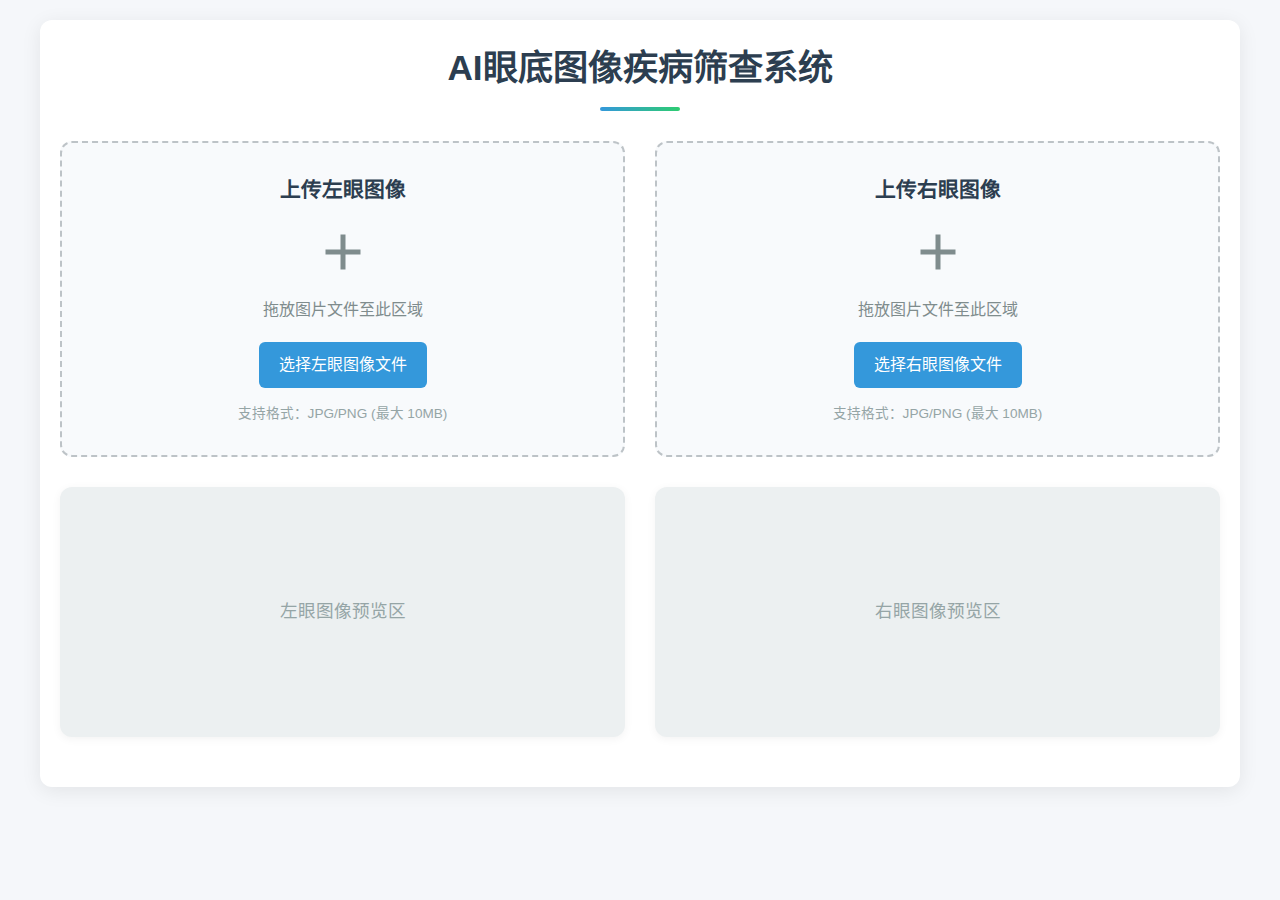
==== web/static/index.html @ 717ec7ac "3.0" ====
<!DOCTYPE html>
<html lang="zh-CN">
<head>
    <meta charset="UTF-8">
    <meta name="viewport" content="width=device-width, initial-scale=1.0">
    <title>AI眼科筛查系统</title>
    <link rel="stylesheet" href="style.css">
</head>
<body>
    <div class="container">
        <h1 class="title">AI眼底图像疾病筛查系统</h1>
        
        <div class="upload-container">
            <div class="upload-row">
                <!-- 左眼上传区域 -->
                <div class="upload-area" id="leftEyeDropZone">
                    <h3>上传左眼图像</h3>
                    <svg class="upload-icon" viewBox="0 0 24 24">
                        <path d="M19 13h-6v6h-2v-6H5v-2h6V5h2v6h6v2z"/>
                    </svg>
                    <p class="upload-text">拖放图片文件至此区域</p>
                    <input type="file" id="leftEyeFileInput" accept="image/*" hidden>
                    <label for="leftEyeFileInput" class="upload-button">选择左眼图像文件</label>
                    <p class="supported-formats">支持格式：JPG/PNG (最大 10MB)</p>
                </div>

                <!-- 右眼上传区域 -->
                <div class="upload-area" id="rightEyeDropZone">
                    <h3>上传右眼图像</h3>
                    <svg class="upload-icon" viewBox="0 0 24 24">
                        <path d="M19 13h-6v6h-2v-6H5v-2h6V5h2v6h6v2z"/>
                    </svg>
                    <p class="upload-text">拖放图片文件至此区域</p>
                    <input type="file" id="rightEyeFileInput" accept="image/*" hidden>
                    <label for="rightEyeFileInput" class="upload-button">选择右眼图像文件</label>
                    <p class="supported-formats">支持格式：JPG/PNG (最大 10MB)</p>
                </div>
            </div>

            <!-- 左眼和右眼预览区 -->
            <div class="preview-row">
                <div class="preview-box" id="leftEyePreviewBox">
                    <div class="preview-placeholder">左眼图像预览区</div>
                    <img id="leftEyePreview" class="preview-image">
                </div>

                <div class="preview-box" id="rightEyePreviewBox">
                    <div class="preview-placeholder">右眼图像预览区</div>
                    <img id="rightEyePreview" class="preview-image">
                </div>
            </div>

            <!-- 开始预测按钮 -->
            <button id="predictButton" class="predict-button" style="display: none;">开始预测</button>
            
            <!-- 预测结果展示 -->
            <div class="result-box" id="resultBox" style="display: none;">
                <h2>可能的疾病：</h2>
                <ul id="resultList"></ul>
            </div>
        </div>
    </div>

    <script>
        const leftEyeDropZone = document.getElementById('leftEyeDropZone');
        const rightEyeDropZone = document.getElementById('rightEyeDropZone');
        const leftEyeFileInput = document.getElementById('leftEyeFileInput');
        const rightEyeFileInput = document.getElementById('rightEyeFileInput');
        const leftEyePreviewBox = document.getElementById('leftEyePreviewBox');
        const rightEyePreviewBox = document.getElementById('rightEyePreviewBox');
        const leftEyePreview = document.getElementById('leftEyePreview');
        const rightEyePreview = document.getElementById('rightEyePreview');
        const predictButton = document.getElementById('predictButton');
        const resultBox = document.getElementById('resultBox');
        const resultList = document.getElementById('resultList');

        // 点击拖放区域触发文件选择
        leftEyeDropZone.addEventListener('click', () => leftEyeFileInput.click());
        rightEyeDropZone.addEventListener('click', () => rightEyeFileInput.click());

        // 文件选择处理
        leftEyeFileInput.addEventListener('change', (e) => handleFileSelect(e, 'left'));
        rightEyeFileInput.addEventListener('change', (e) => handleFileSelect(e, 'right'));

        let leftEyeDiagnosed = false;
        let rightEyeDiagnosed = false;

        function handleFileSelect(e, eye) {
            const file = e.target.files[0];
            if (file && file.type.startsWith('image/')) {
                const reader = new FileReader();
                reader.onload = (e) => {
                    if (eye === 'left') {
                        leftEyePreview.src = e.target.result;
                        leftEyePreviewBox.classList.add('has-image');
                        leftEyeDiagnosed = true; // 左眼已上传
                    } else if (eye === 'right') {
                        rightEyePreview.src = e.target.result;
                        rightEyePreviewBox.classList.add('has-image');
                        rightEyeDiagnosed = true; // 右眼已上传
                    }

                    // 如果两个眼睛都上传了，则显示预测按钮
                    if (leftEyeDiagnosed && rightEyeDiagnosed) {
                        predictButton.style.display = 'inline-block';
                        resultBox.style.display = 'none'; // 隐藏预测结果框
                    }
                };
                reader.readAsDataURL(file);
            }
        }

        // 替换原有的predictButton点击事件
predictButton.addEventListener('click', async () => {
    // 验证文件
    if (!leftEyeFileInput.files[0] || !rightEyeFileInput.files[0]) {
        alert('请上传左右眼图像');
        return;
    }

    // 显示加载状态
    predictButton.disabled = true;
    predictButton.innerHTML = '<span class="spinner-border spinner-border-sm" role="status" aria-hidden="true"></span> 预测中...';

    try {
        // 创建FormData对象
        const formData = new FormData();
        formData.append('left', leftEyeFileInput.files[0]);
        formData.append('right', rightEyeFileInput.files[0]);

        // 发送请求
        const response = await fetch('http://localhost:5000/api/predict', {
            method: 'POST',
            body: formData
            // 注意：不要设置Content-Type，浏览器会自动处理multipart/form-data
        });

        // 处理响应
        if (!response.ok) {
            const error = await response.json();
            throw new Error(error.message || '请求失败');
        }

        const data = await response.json();

        // 显示结果
        resultBox.style.display = 'block';
        resultList.innerHTML = '';

        if (data.status === 'success') {
            // 显示疾病结果
            data.results.forEach(disease => {
                const listItem = document.createElement('li');
                listItem.className = 'result-item';
                listItem.textContent = disease;
                resultList.appendChild(listItem);
            });

            // 可选：显示详细概率
            console.log('详细预测概率:', data.probabilities);
        } else {
            throw new Error(data.message || '未知错误');
        }
    } catch (error) {
        console.error('预测错误:', error);
        alert(`预测失败: ${error.message}`);
    } finally {
        // 重置按钮状态
        predictButton.disabled = false;
        predictButton.textContent = '开始预测';
    }
});

// 添加文件拖放支持
[leftEyeDropZone, rightEyeDropZone].forEach(zone => {
    zone.addEventListener('dragover', (e) => {
        e.preventDefault();
        zone.classList.add('dragover');
    });

    zone.addEventListener('dragleave', () => {
        zone.classList.remove('dragover');
    });

    zone.addEventListener('drop', (e) => {
        e.preventDefault();
        zone.classList.remove('dragover');

        const files = e.dataTransfer.files;
        if (files.length > 0) {
            const input = zone.id === 'leftEyeDropZone' ? leftEyeFileInput : rightEyeFileInput;
            input.files = files;
            handleFileSelect({target: input}, zone.id === 'leftEyeDropZone' ? 'left' : 'right');
        }
    });
});
    </script>
</body>
</html>
---- web/static/style.css ----
/* style.css */
/* 基础样式重置 */
* {
    margin: 0;
    padding: 0;
    box-sizing: border-box;
    font-family: 'Segoe UI', 'Microsoft YaHei', sans-serif;
}

body {
    background-color: #f5f7fa;
    color: #333;
    line-height: 1.6;
    padding: 20px;
}

.container {
    max-width: 1200px;
    margin: 0 auto;
    padding: 20px;
    background-color: white;
    border-radius: 12px;
    box-shadow: 0 4px 20px rgba(0, 0, 0, 0.08);
}

.title {
    text-align: center;
    color: #2c3e50;
    margin-bottom: 30px;
    font-weight: 600;
    font-size: 2.2rem;
    position: relative;
    padding-bottom: 15px;
}

.title::after {
    content: '';
    position: absolute;
    bottom: 0;
    left: 50%;
    transform: translateX(-50%);
    width: 80px;
    height: 4px;
    background: linear-gradient(90deg, #3498db, #2ecc71);
    border-radius: 2px;
}

/* 上传容器布局 */
.upload-container {
    margin-top: 30px;
}

.upload-row {
    display: flex;
    justify-content: space-between;
    gap: 30px;
    margin-bottom: 30px;
}

/* 上传区域样式 */
.upload-area {
    flex: 1;
    border: 2px dashed #bdc3c7;
    border-radius: 12px;
    padding: 30px;
    text-align: center;
    cursor: pointer;
    transition: all 0.3s ease;
    background-color: #f8fafc;
    min-height: 280px;
    display: flex;
    flex-direction: column;
    align-items: center;
    justify-content: center;
}

.upload-area:hover {
    border-color: #3498db;
    background-color: #f0f7ff;
}

.upload-area h3 {
    margin-bottom: 15px;
    color: #2c3e50;
    font-size: 1.3rem;
}

.upload-icon {
    width: 60px;
    height: 60px;
    fill: #7f8c8d;
    margin-bottom: 15px;
    transition: transform 0.3s ease;
}

.upload-area:hover .upload-icon {
    fill: #3498db;
    transform: scale(1.1);
}

.upload-text {
    color: #7f8c8d;
    margin-bottom: 20px;
    font-size: 1rem;
}

.upload-button {
    background-color: #3498db;
    color: white;
    padding: 10px 20px;
    border-radius: 6px;
    cursor: pointer;
    transition: background-color 0.3s;
    font-weight: 500;
    border: none;
    font-size: 1rem;
}

.upload-button:hover {
    background-color: #2980b9;
}

.supported-formats {
    margin-top: 15px;
    font-size: 0.85rem;
    color: #95a5a6;
}

/* 预览区域样式 */
.preview-row {
    display: flex;
    gap: 30px;
    margin-bottom: 30px;
}

.preview-box {
    flex: 1;
    border-radius: 12px;
    overflow: hidden;
    background-color: #ecf0f1;
    min-height: 250px;
    position: relative;
    box-shadow: 0 2px 10px rgba(0, 0, 0, 0.05);
}

.preview-placeholder {
    position: absolute;
    top: 0;
    left: 0;
    width: 100%;
    height: 100%;
    display: flex;
    align-items: center;
    justify-content: center;
    color: #95a5a6;
    font-size: 1.1rem;
}

.preview-image {
    width: 100%;
    height: 100%;
    object-fit: contain;
    display: none;
}

.has-image .preview-placeholder {
    display: none;
}

.has-image .preview-image {
    display: block;
}

/* 按钮样式 */
.predict-button {
    display: block;
    margin: 0 auto;
    padding: 12px 30px;
    background: linear-gradient(90deg, #3498db, #2ecc71);
    color: white;
    border: none;
    border-radius: 6px;
    font-size: 1.1rem;
    font-weight: 500;
    cursor: pointer;
    transition: all 0.3s;
    box-shadow: 0 4px 15px rgba(52, 152, 219, 0.3);
}

.predict-button:hover {
    transform: translateY(-2px);
    box-shadow: 0 6px 20px rgba(52, 152, 219, 0.4);
}

.predict-button:active {
    transform: translateY(0);
}

/* 结果区域样式 */
.result-box {
    margin-top: 30px;
    padding: 25px;
    background-color: #f8fafc;
    border-radius: 12px;
    border-left: 5px solid #3498db;
    animation: fadeIn 0.5s ease;
}

.result-box h2 {
    color: #2c3e50;
    margin-bottom: 15px;
    font-size: 1.4rem;
}

#resultList {
    list-style-type: none;
}

.result-item {
    padding: 12px 20px;
    margin: 8px 0;
    background-color: white;
    border-radius: 8px;
    box-shadow: 0 2px 8px rgba(0, 0, 0, 0.05);
    font-size: 1.1rem;
    color: #34495e;
    position: relative;
    transition: all 0.3s;
}

.result-item:hover {
    transform: translateX(5px);
    box-shadow: 0 4px 12px rgba(0, 0, 0, 0.1);
}

.result-item::before {
    content: '';
    position: absolute;
    left: 0;
    top: 0;
    height: 100%;
    width: 4px;
    background: linear-gradient(to bottom, #3498db, #2ecc71);
    border-radius: 4px 0 0 4px;
}

/* 拖放状态 */
.dragover {
    border-color: #3498db !important;
    background-color: #e1f0ff !important;
    transform: scale(1.02);
}

/* 加载动画 */
.spinner-border {
    display: inline-block;
    width: 1rem;
    height: 1rem;
    vertical-align: middle;
    border: 0.2em solid currentColor;
    border-right-color: transparent;
    border-radius: 50%;
    animation: spinner-border 0.75s linear infinite;
    margin-right: 8px;
}

@keyframes spinner-border {
    to { transform: rotate(360deg); }
}

@keyframes fadeIn {
    from { opacity: 0; transform: translateY(10px); }
    to { opacity: 1; transform: translateY(0); }
}

/* 响应式设计 */
@media (max-width: 768px) {
    .upload-row, .preview-row {
        flex-direction: column;
        gap: 20px;
    }

    .upload-area, .preview-box {
        min-height: 200px;
    }

    .title {
        font-size: 1.8rem;
    }
}
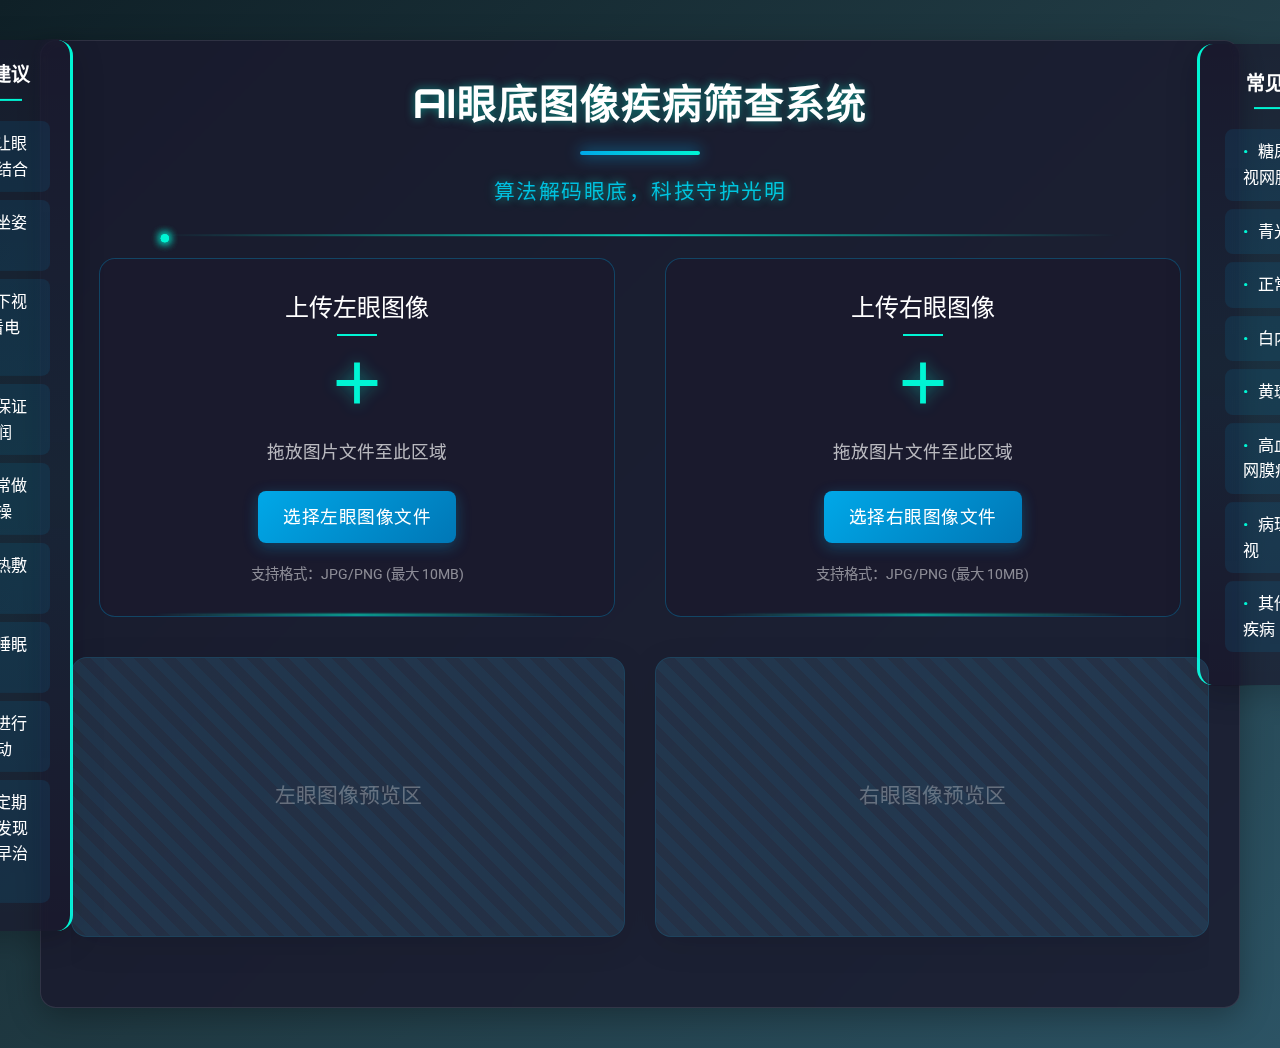
==== commit 5acb005c: "3.0" ====
--- a/web/static/index.html
+++ b/web/static/index.html
@@ -4,16 +4,47 @@
     <meta charset="UTF-8">
     <meta name="viewport" content="width=device-width, initial-scale=1.0">
     <title>AI眼科筛查系统</title>
+    <link rel="stylesheet" href="https://fonts.googleapis.com/css2?family=Roboto:wght@300;400;500;700&family=Orbitron:wght@500;700&display=swap">
+    <link rel="stylesheet" href="https://cdnjs.cloudflare.com/ajax/libs/font-awesome/6.0.0-beta3/css/all.min.css">
     <link rel="stylesheet" href="style.css">
 </head>
 <body>
+
     <div class="container">
         <h1 class="title">AI眼底图像疾病筛查系统</h1>
-        
+        <p class="subtitle">算法解码眼底，科技守护光明</p>
+        <div class="eye-care-sidebar">
+            <h3>护眼建议</h3>
+            <ul class="eye-list">
+                <li>一、让眼睛劳逸结合</li>
+                <li>二、坐姿要正</li>
+                <li>三、下视15°角看电脑</li>
+                <li>四、保证眼睛湿润</li>
+                <li>五、常做眼保健操</li>
+                <li>六、热敷眼睛</li>
+                <li>七、睡眠充足</li>
+                <li>八、进行户外运动</li>
+                <li>九、定期体检，发现眼病尽早治疗。</li>
+            </ul>
+        </div>
+        
+        <div class="disease-sidebar">
+            <h3>常见眼疾</h3>
+            <ul class="disease-list">
+                <li>糖尿病性视网膜病变</li>
+                <li>青光眼</li>
+                <li>正常</li>
+                <li>白内障</li>
+                <li>黄斑病变</li>
+                <li>高血压视网膜病变</li>
+                <li>病理性近视</li>
+                <li>其他眼底疾病</li>
+            </ul>
+        </div>
         <div class="upload-container">
+            <div class="upload-bg"></div>
             <div class="upload-row">
-                <!-- 左眼上传区域 -->
-                <div class="upload-area" id="leftEyeDropZone">
+                <div class="upload-area eye-scan-effect" id="leftEyeDropZone">
                     <h3>上传左眼图像</h3>
                     <svg class="upload-icon" viewBox="0 0 24 24">
                         <path d="M19 13h-6v6h-2v-6H5v-2h6V5h2v6h6v2z"/>
@@ -22,10 +53,10 @@
                     <input type="file" id="leftEyeFileInput" accept="image/*" hidden>
                     <label for="leftEyeFileInput" class="upload-button">选择左眼图像文件</label>
                     <p class="supported-formats">支持格式：JPG/PNG (最大 10MB)</p>
-                </div>
-
-                <!-- 右眼上传区域 -->
-                <div class="upload-area" id="rightEyeDropZone">
+                    
+                </div>
+
+                <div class="upload-area eye-scan-effect" id="rightEyeDropZone">
                     <h3>上传右眼图像</h3>
                     <svg class="upload-icon" viewBox="0 0 24 24">
                         <path d="M19 13h-6v6h-2v-6H5v-2h6V5h2v6h6v2z"/>
@@ -37,30 +68,32 @@
                 </div>
             </div>
 
-            <!-- 左眼和右眼预览区 -->
             <div class="preview-row">
                 <div class="preview-box" id="leftEyePreviewBox">
                     <div class="preview-placeholder">左眼图像预览区</div>
-                    <img id="leftEyePreview" class="preview-image">
+                    <img id="leftEyePreview" class="preview-image zoomIn">
                 </div>
 
                 <div class="preview-box" id="rightEyePreviewBox">
                     <div class="preview-placeholder">右眼图像预览区</div>
-                    <img id="rightEyePreview" class="preview-image">
-                </div>
-            </div>
-
-            <!-- 开始预测按钮 -->
+                    <img id="rightEyePreview" class="preview-image zoomIn">
+                </div>
+            </div>
+
             <button id="predictButton" class="predict-button" style="display: none;">开始预测</button>
-            
-            <!-- 预测结果展示 -->
+
             <div class="result-box" id="resultBox" style="display: none;">
                 <h2>可能的疾病：</h2>
                 <ul id="resultList"></ul>
             </div>
         </div>
+        <div class="bio-scan">
+            <div class="scan-line"></div>
+            <div class="pulse-dots">
+                <span></span><span></span><span></span>
+            </div>
+        </div>
     </div>
-
     <script>
         const leftEyeDropZone = document.getElementById('leftEyeDropZone');
         const rightEyeDropZone = document.getElementById('rightEyeDropZone');
@@ -74,11 +107,11 @@
         const resultBox = document.getElementById('resultBox');
         const resultList = document.getElementById('resultList');
 
-        // 点击拖放区域触发文件选择
+        
         leftEyeDropZone.addEventListener('click', () => leftEyeFileInput.click());
         rightEyeDropZone.addEventListener('click', () => rightEyeFileInput.click());
 
-        // 文件选择处理
+        
         leftEyeFileInput.addEventListener('change', (e) => handleFileSelect(e, 'left'));
         rightEyeFileInput.addEventListener('change', (e) => handleFileSelect(e, 'right'));
 
@@ -110,32 +143,32 @@
             }
         }
 
-        // 替换原有的predictButton点击事件
+        
 predictButton.addEventListener('click', async () => {
-    // 验证文件
+    
     if (!leftEyeFileInput.files[0] || !rightEyeFileInput.files[0]) {
         alert('请上传左右眼图像');
         return;
     }
 
-    // 显示加载状态
+    
     predictButton.disabled = true;
     predictButton.innerHTML = '<span class="spinner-border spinner-border-sm" role="status" aria-hidden="true"></span> 预测中...';
 
     try {
-        // 创建FormData对象
+        
         const formData = new FormData();
         formData.append('left', leftEyeFileInput.files[0]);
         formData.append('right', rightEyeFileInput.files[0]);
 
-        // 发送请求
+        
         const response = await fetch('http://localhost:5000/api/predict', {
             method: 'POST',
             body: formData
-            // 注意：不要设置Content-Type，浏览器会自动处理multipart/form-data
+           
         });
 
-        // 处理响应
+
         if (!response.ok) {
             const error = await response.json();
             throw new Error(error.message || '请求失败');
@@ -143,12 +176,12 @@
 
         const data = await response.json();
 
-        // 显示结果
+
         resultBox.style.display = 'block';
         resultList.innerHTML = '';
 
         if (data.status === 'success') {
-            // 显示疾病结果
+            
             data.results.forEach(disease => {
                 const listItem = document.createElement('li');
                 listItem.className = 'result-item';
@@ -156,7 +189,6 @@
                 resultList.appendChild(listItem);
             });
 
-            // 可选：显示详细概率
             console.log('详细预测概率:', data.probabilities);
         } else {
             throw new Error(data.message || '未知错误');
@@ -165,13 +197,12 @@
         console.error('预测错误:', error);
         alert(`预测失败: ${error.message}`);
     } finally {
-        // 重置按钮状态
+
         predictButton.disabled = false;
         predictButton.textContent = '开始预测';
     }
 });
 
-// 添加文件拖放支持
 [leftEyeDropZone, rightEyeDropZone].forEach(zone => {
     zone.addEventListener('dragover', (e) => {
         e.preventDefault();
@@ -196,4 +227,4 @@
 });
     </script>
 </body>
-</html>
+</html>--- a/web/static/style.css
+++ b/web/static/style.css
@@ -1,36 +1,51 @@
-/* style.css */
-/* 基础样式重置 */
+:root {
+    --primary: #00a8e8;
+    --secondary: #0077b6;
+    --accent: #00f5d4;
+    --dark: #1a1a2e;
+    --light: #f8f9fa;
+    --success: #2ecc71;
+    --danger: #e63946;
+    --card-bg: rgba(255, 255, 255, 0.05);
+}
+
 * {
     margin: 0;
     padding: 0;
     box-sizing: border-box;
-    font-family: 'Segoe UI', 'Microsoft YaHei', sans-serif;
 }
 
 body {
-    background-color: #f5f7fa;
-    color: #333;
+    background: linear-gradient(135deg, #0f2027, #203a43, #2c5364);
+    color: var(--light);
+    font-family: 'Roboto', sans-serif;
     line-height: 1.6;
+    min-height: 100vh;
     padding: 20px;
 }
 
 .container {
     max-width: 1200px;
-    margin: 0 auto;
-    padding: 20px;
-    background-color: white;
-    border-radius: 12px;
-    box-shadow: 0 4px 20px rgba(0, 0, 0, 0.08);
+    margin: 20px auto;
+    padding: 30px;
+    background: rgba(26, 26, 46, 0.8);
+    border-radius: 16px;
+    box-shadow: 0 8px 32px rgba(0, 0, 0, 0.3);
+    backdrop-filter: blur(10px);
+    border: 1px solid rgba(255, 255, 255, 0.1);
 }
 
 .title {
     text-align: center;
-    color: #2c3e50;
-    margin-bottom: 30px;
-    font-weight: 600;
-    font-size: 2.2rem;
-    position: relative;
-    padding-bottom: 15px;
+    color: white;
+    margin-bottom: 40px;
+    font-weight: 700;
+    font-size: 2.5rem;
+    font-family: 'Orbitron', sans-serif;
+    letter-spacing: 1px;
+    text-shadow: 0 0 10px rgba(0, 245, 212, 0.5);
+    position: relative;
+    padding-bottom: 20px;
 }
 
 .title::after {
@@ -39,108 +54,160 @@
     bottom: 0;
     left: 50%;
     transform: translateX(-50%);
-    width: 80px;
+    width: 120px;
     height: 4px;
-    background: linear-gradient(90deg, #3498db, #2ecc71);
-    border-radius: 2px;
-}
-
-/* 上传容器布局 */
+    background: linear-gradient(90deg, var(--primary), var(--accent));
+    border-radius: 4px;
+    box-shadow: 0 0 15px var(--primary);
+}
+
+
 .upload-container {
-    margin-top: 30px;
+    margin-top: 40px;
 }
 
 .upload-row {
     display: flex;
     justify-content: space-between;
     gap: 30px;
-    margin-bottom: 30px;
-}
-
-/* 上传区域样式 */
+    margin-bottom: 40px;
+}
+
+
 .upload-area {
     flex: 1;
-    border: 2px dashed #bdc3c7;
-    border-radius: 12px;
+    border: 1px solid rgba(0, 168, 232, 0.3);
+    border-radius: 16px;
     padding: 30px;
     text-align: center;
     cursor: pointer;
-    transition: all 0.3s ease;
-    background-color: #f8fafc;
-    min-height: 280px;
+    transition: all 0.4s ease;
+    background: var(--card-bg);
+    min-height: 300px;
     display: flex;
     flex-direction: column;
     align-items: center;
     justify-content: center;
+    position: relative;
+    overflow: hidden;
+}
+
+.upload-area::before {
+    content: '';
+    position: absolute;
+    top: -2px;
+    left: -2px;
+    right: -2px;
+    bottom: -2px;
+    background: linear-gradient(45deg, var(--primary), var(--accent), var(--primary));
+    z-index: -1;
+    border-radius: 16px;
+    opacity: 0;
+    transition: opacity 0.4s;
 }
 
 .upload-area:hover {
-    border-color: #3498db;
-    background-color: #f0f7ff;
+    transform: translateY(-5px);
+    background: rgba(26, 26, 46, 0.6); 
+    box-shadow: 0 10px 25px rgba(0, 168, 232, 0.3);
+}
+
+.upload-area:hover::before {
+    opacity: 0.3;
 }
 
 .upload-area h3 {
-    margin-bottom: 15px;
-    color: #2c3e50;
-    font-size: 1.3rem;
+    margin-bottom: 20px;
+    color: white;
+    font-size: 1.5rem;
+    font-weight: 500;
+    position: relative;
+    display: inline-block;
+}
+
+.upload-area h3::after {
+    content: '';
+    position: absolute;
+    bottom: -8px;
+    left: 50%;
+    transform: translateX(-50%);
+    width: 40px;
+    height: 2px;
+    background: var(--accent);
 }
 
 .upload-icon {
-    width: 60px;
-    height: 60px;
-    fill: #7f8c8d;
-    margin-bottom: 15px;
-    transition: transform 0.3s ease;
-}
-
-.upload-area:hover .upload-icon {
-    fill: #3498db;
-    transform: scale(1.1);
+    width: 70px;
+    height: 70px;
+    fill: var(--accent);
+    margin-bottom: 20px;
+    filter: drop-shadow(0 0 8px rgba(0, 245, 212, 0.4));
 }
 
 .upload-text {
-    color: #7f8c8d;
-    margin-bottom: 20px;
-    font-size: 1rem;
+    color: rgba(255, 255, 255, 0.7);
+    margin-bottom: 25px;
+    font-size: 1.1rem;
 }
 
 .upload-button {
-    background-color: #3498db;
+    background: linear-gradient(135deg, var(--primary), var(--secondary));
     color: white;
-    padding: 10px 20px;
-    border-radius: 6px;
+    padding: 12px 25px;
+    border-radius: 8px;
     cursor: pointer;
-    transition: background-color 0.3s;
+    transition: all 0.3s;
     font-weight: 500;
     border: none;
-    font-size: 1rem;
+    font-size: 1.1rem;
+    letter-spacing: 0.5px;
+    box-shadow: 0 4px 15px rgba(0, 168, 232, 0.3);
+    position: relative;
+    overflow: hidden;
+}
+
+.upload-button::after {
+    content: '';
+    position: absolute;
+    top: 0;
+    left: -100%;
+    width: 100%;
+    height: 100%;
+    background: linear-gradient(90deg, transparent, rgba(255, 255, 255, 0.2), transparent);
+    transition: 0.5s;
 }
 
 .upload-button:hover {
-    background-color: #2980b9;
+    transform: translateY(-2px);
+    box-shadow: 0 6px 20px rgba(0, 168, 232, 0.4);
+}
+
+.upload-button:hover::after {
+    left: 100%;
 }
 
 .supported-formats {
-    margin-top: 15px;
-    font-size: 0.85rem;
-    color: #95a5a6;
-}
-
-/* 预览区域样式 */
+    margin-top: 20px;
+    font-size: 0.9rem;
+    color: rgba(255, 255, 255, 0.5);
+}
+
+
 .preview-row {
     display: flex;
     gap: 30px;
-    margin-bottom: 30px;
+    margin-bottom: 40px;
 }
 
 .preview-box {
     flex: 1;
-    border-radius: 12px;
+    border-radius: 16px;
     overflow: hidden;
-    background-color: #ecf0f1;
-    min-height: 250px;
-    position: relative;
-    box-shadow: 0 2px 10px rgba(0, 0, 0, 0.05);
+    background: var(--card-bg);
+    min-height: 280px;
+    position: relative;
+    box-shadow: 0 8px 32px rgba(0, 0, 0, 0.1);
+    border: 1px solid rgba(0, 168, 232, 0.2);
 }
 
 .preview-placeholder {
@@ -152,8 +219,15 @@
     display: flex;
     align-items: center;
     justify-content: center;
-    color: #95a5a6;
-    font-size: 1.1rem;
+    color: rgba(255, 255, 255, 0.3);
+    font-size: 1.3rem;
+    background: repeating-linear-gradient(
+        45deg,
+        rgba(0, 168, 232, 0.05),
+        rgba(0, 168, 232, 0.05) 10px,
+        rgba(0, 168, 232, 0.1) 10px,
+        rgba(0, 168, 232, 0.1) 20px
+    );
 }
 
 .preview-image {
@@ -171,45 +245,85 @@
     display: block;
 }
 
-/* 按钮样式 */
+
 .predict-button {
     display: block;
     margin: 0 auto;
-    padding: 12px 30px;
-    background: linear-gradient(90deg, #3498db, #2ecc71);
+    padding: 15px 40px;
+    background: linear-gradient(135deg, var(--primary), var(--accent));
     color: white;
     border: none;
-    border-radius: 6px;
-    font-size: 1.1rem;
+    border-radius: 8px;
+    font-size: 1.2rem;
     font-weight: 500;
     cursor: pointer;
-    transition: all 0.3s;
-    box-shadow: 0 4px 15px rgba(52, 152, 219, 0.3);
+    transition: all 0.4s;
+    box-shadow: 0 4px 20px rgba(0, 245, 212, 0.3);
+    letter-spacing: 1px;
+    text-transform: uppercase;
+    position: relative;
+    overflow: hidden;
+}
+
+.predict-button::before {
+    content: '';
+    position: absolute;
+    top: 0;
+    left: -100%;
+    width: 100%;
+    height: 100%;
+    background: linear-gradient(90deg, transparent, rgba(255, 255, 255, 0.4), transparent);
+    transition: 0.5s;
 }
 
 .predict-button:hover {
-    transform: translateY(-2px);
-    box-shadow: 0 6px 20px rgba(52, 152, 219, 0.4);
-}
-
-.predict-button:active {
-    transform: translateY(0);
-}
-
-/* 结果区域样式 */
+    transform: translateY(-5px);
+    box-shadow: 0 8px 30px rgba(0, 245, 212, 0.5);
+}
+
+.predict-button:hover::before {
+    left: 100%;
+}
+
+
 .result-box {
-    margin-top: 30px;
-    padding: 25px;
-    background-color: #f8fafc;
-    border-radius: 12px;
-    border-left: 5px solid #3498db;
-    animation: fadeIn 0.5s ease;
+    margin-top: 40px;
+    padding: 30px;
+    background: var(--card-bg);
+    border-radius: 16px;
+    border-left: 5px solid var(--accent);
+    animation: fadeIn 0.6s ease;
+    box-shadow: 0 8px 32px rgba(0, 0, 0, 0.1);
+    position: relative;
+    overflow: hidden;
+}
+
+.result-box::before {
+    content: '';
+    position: absolute;
+    top: 0;
+    left: 0;
+    width: 100%;
+    height: 100%;
+    background: linear-gradient(135deg, rgba(0, 168, 232, 0.05), transparent);
+    pointer-events: none;
 }
 
 .result-box h2 {
-    color: #2c3e50;
-    margin-bottom: 15px;
-    font-size: 1.4rem;
+    color: white;
+    margin-bottom: 20px;
+    font-size: 1.6rem;
+    font-weight: 500;
+    display: flex;
+    align-items: center;
+}
+
+.result-box h2::before {
+    content: '\f0e7';
+    font-family: 'Font Awesome 6 Free';
+    font-weight: 900;
+    margin-right: 15px;
+    color: var(--accent);
 }
 
 #resultList {
@@ -217,51 +331,56 @@
 }
 
 .result-item {
-    padding: 12px 20px;
-    margin: 8px 0;
-    background-color: white;
-    border-radius: 8px;
-    box-shadow: 0 2px 8px rgba(0, 0, 0, 0.05);
+    padding: 15px 25px;
+    margin: 12px 0;
+    background: rgba(0, 168, 232, 0.1);
+    border-radius: 10px;
     font-size: 1.1rem;
-    color: #34495e;
+    color: white;
     position: relative;
     transition: all 0.3s;
+    border-left: 4px solid var(--accent);
+    display: flex;
+    align-items: center;
+}
+
+.result-item::before {
+    content: '\f061';
+    font-family: 'Font Awesome 6 Free';
+    font-weight: 900;
+    margin-right: 15px;
+    color: var(--accent);
 }
 
 .result-item:hover {
-    transform: translateX(5px);
-    box-shadow: 0 4px 12px rgba(0, 0, 0, 0.1);
-}
-
-.result-item::before {
-    content: '';
-    position: absolute;
-    left: 0;
-    top: 0;
-    height: 100%;
-    width: 4px;
-    background: linear-gradient(to bottom, #3498db, #2ecc71);
-    border-radius: 4px 0 0 4px;
-}
-
-/* 拖放状态 */
+    transform: translateX(10px);
+    background: rgba(0, 168, 232, 0.2);
+    box-shadow: 0 5px 15px rgba(0, 168, 232, 0.2);
+}
+
+
 .dragover {
-    border-color: #3498db !important;
-    background-color: #e1f0ff !important;
+    border-color: var(--accent) !important;
+    background: rgba(0, 245, 212, 0.1) !important;
     transform: scale(1.02);
-}
-
-/* 加载动画 */
+    box-shadow: 0 0 20px rgba(0, 245, 212, 0.3) !important;
+}
+
+.dragover::before {
+    opacity: 0.5 !important;
+}
+
+
 .spinner-border {
     display: inline-block;
-    width: 1rem;
-    height: 1rem;
+    width: 1.2rem;
+    height: 1.2rem;
     vertical-align: middle;
-    border: 0.2em solid currentColor;
+    border: 0.25em solid currentColor;
     border-right-color: transparent;
     border-radius: 50%;
     animation: spinner-border 0.75s linear infinite;
-    margin-right: 8px;
+    margin-right: 10px;
 }
 
 @keyframes spinner-border {
@@ -269,22 +388,527 @@
 }
 
 @keyframes fadeIn {
-    from { opacity: 0; transform: translateY(10px); }
+    from { opacity: 0; transform: translateY(20px); }
     to { opacity: 1; transform: translateY(0); }
 }
 
-/* 响应式设计 */
+
+@keyframes pulse {
+    0% { box-shadow: 0 0 0 0 rgba(0, 245, 212, 0.7); }
+    70% { box-shadow: 0 0 0 15px rgba(0, 245, 212, 0); }
+    100% { box-shadow: 0 0 0 0 rgba(0, 245, 212, 0); }
+}
+
+
 @media (max-width: 768px) {
     .upload-row, .preview-row {
         flex-direction: column;
-        gap: 20px;
+        gap: 25px;
     }
 
-    .upload-area, .preview-box {
-        min-height: 200px;
+    .container {
+        padding: 20px;
     }
 
     .title {
-        font-size: 1.8rem;
+        font-size: 2rem;
     }
-}+}
+
+
+.decorator {
+    position: absolute;
+    background: rgba(0, 245, 212, 0.1);
+    border: 1px solid rgba(0, 245, 212, 0.3);
+    border-radius: 50%;
+}
+
+.decorator-1 {
+    width: 100px;
+    height: 100px;
+    top: -50px;
+    right: -50px;
+}
+
+.decorator-2 {
+    width: 60px;
+    height: 60px;
+    bottom: -30px;
+    left: -30px;
+}
+
+
+
+
+.background-image {
+    position: fixed;
+    top: 0;
+    left: 0;
+    width: 100%;
+    height: 100%;
+    background-image: url('https://th.bing.com/th/id/OIP.FEsZ63Hpc59uWwbXcGu_9QHaDh?rs=1&pid=ImgDetMain');
+    background-size: cover;
+    background-position: center;
+    background-repeat: no-repeat;
+    z-index: -2;
+    opacity: 0.15; 
+    filter: blur(2px);
+}
+
+
+.illustration {
+    position: fixed;
+    right: 20px;
+    bottom: 20px;
+    width: 300px;
+    height: 200px;
+    background-image: url('https://img.tukuppt.com/ad_preview/00/15/36/5c99a0f93badf.jpg!/fw/980');
+    background-size: contain;
+    background-repeat: no-repeat;
+    background-position: right bottom;
+    z-index: -1;
+    opacity: 0.7;
+    transition: all 0.5s ease;
+}
+
+.illustration:hover {
+    opacity: 0.9;
+    transform: scale(1.05);
+}
+
+
+.container {
+    background: rgba(26, 26, 46, 0.85); 
+
+}
+
+
+@media (max-width: 768px) {
+    .illustration {
+        display: none;
+    }
+    
+    .background-image {
+        opacity: 0.1;
+    }
+}
+
+
+
+
+.upload-container {
+    position: relative; 
+    margin-top: 40px;
+    overflow: hidden; 
+    border-radius: 16px;
+}
+
+.upload-bg {
+    position: absolute;
+    top: 0;
+    left: 0;
+    width: 100%;
+    height: 100%;
+    background-image: url('https://img.tukuppt.com/ad_preview/00/15/36/5c99a0f93badf.jpg!/fw/980');
+    background-size: cover;
+    background-position: center;
+    background-repeat: no-repeat;
+    z-index: -1;
+    opacity: 0.6; 
+    filter: blur(0.5px) grayscale(10%);
+}
+
+
+.upload-area {
+    background: rgba(26, 26, 46, 0.5); 
+    backdrop-filter: blur(3px); 
+ 
+}
+
+
+.preview-row {
+    margin-top: 40px;
+    position: relative; 
+    z-index: 1;
+}
+
+
+@media (max-width: 768px) {
+    .upload-bg {
+        opacity: 0.4;
+    }
+    
+    .upload-area {
+        background: rgba(26, 26, 46, 0.6); 
+    }
+}
+
+
+.upload-area {
+    transform-style: preserve-3d;
+    perspective: 1000px;
+    transition: transform 0.6s, box-shadow 0.3s;
+}
+
+.upload-area:hover {
+    transform: translateY(-8px) rotateX(2deg);
+    box-shadow: 
+        0 15px 30px rgba(0,168,232,0.3),
+        0 0 0 2px rgba(0,245,212,0.5);
+}
+
+
+.upload-area::after {
+    content: "";
+    position: absolute;
+    bottom: 0;
+    left: 50%;
+    width: 80%;
+    height: 2px;
+    background: linear-gradient(90deg, 
+        transparent, 
+        var(--accent), 
+        transparent);
+    transform: translateX(-50%);
+    filter: blur(1px);
+}
+
+.bio-scan {
+    position: absolute;
+    top: 50%;
+    left: 50%;
+    transform: translate(-50%, -50%);
+    width: 80%;
+    height: 60%;
+    pointer-events: none;
+}
+
+.scan-line {
+    position: absolute;
+    top: 0;
+    width: 100%;
+    height: 2px;
+    background: linear-gradient(90deg, 
+        transparent, 
+        rgba(0,245,212,0.8), 
+        transparent);
+    animation: scan 4s cubic-bezier(0.65,0,0.35,1) infinite;
+}
+
+@keyframes scan {
+    0%, 100% { top: 0; opacity: 0; }
+    50% { opacity: 1; }
+    100% { top: 100%; }
+}
+
+.pulse-dots span {
+    position: absolute;
+    width: 8px;
+    height: 8px;
+    background: var(--accent);
+    border-radius: 50%;
+    animation: pulse 2s infinite;
+    filter: drop-shadow(0 0 5px var(--accent));
+}
+
+
+
+.predict-button-container {
+    position: relative;
+}
+
+.predict-button::after {
+    content: "";
+    position: absolute;
+    top: -5px;
+    left: -5px;
+    right: -5px;
+    bottom: -5px;
+    border: 2px solid rgba(0,245,212,0.3);
+    border-radius: 12px;
+    animation: pulseRing 2s infinite;
+}
+
+@keyframes pulseRing {
+    0% { transform: scale(1); opacity: 1; }
+    100% { transform: scale(1.2); opacity: 0; }
+}
+
+
+.result-item {
+    position: relative;
+    overflow: hidden;
+    padding-left: 60px;
+}
+
+.result-item::before {
+    content: attr(data-probability);
+    position: absolute;
+    left: 15px;
+    font-family: 'Orbitron', sans-serif;
+    color: var(--accent);
+    font-size: 1.3rem;
+}
+
+
+.result-item::after {
+    content: "";
+    position: absolute;
+    bottom: 0;
+    left: 0;
+    height: 2px;
+    background: linear-gradient(90deg, var(--accent), transparent);
+    width: calc(var(--probability) * 1%);
+    transition: width 1s ease-out;
+}
+
+.subtitle {
+    text-align: center;
+    font-family: 'Orbitron', sans-serif;
+    font-size: 1.3rem;
+    margin-top: -20px;
+    margin-bottom: 40px;
+    letter-spacing: 1.5px;
+
+
+    background: linear-gradient(270deg, var(--primary), var(--accent), var(--primary));
+    background-size: 400% 400%;
+    -webkit-background-clip: text;
+    -webkit-text-fill-color: transparent;
+    
+
+    text-shadow: 0 0 8px rgba(0, 245, 212, 0.4), 0 0 16px rgba(0, 245, 212, 0.2);
+
+
+    animation: subtitleGlow 8s ease infinite, subtitleFloat 3s ease-in-out infinite;
+}
+
+@keyframes subtitleGlow {
+    0% { background-position: 0% 50%; }
+    50% { background-position: 100% 50%; }
+    100% { background-position: 0% 50%; }
+}
+
+@keyframes subtitleFloat {
+    0%, 100% { transform: translateY(0); }
+    50% { transform: translateY(-3px); }
+}
+
+
+.upload-row {
+    width: 95%;
+    margin: 10px auto 30px auto;
+    gap: 50px;
+}
+
+
+.upload-area {
+    flex: 1;
+    min-height: 300px;
+    padding: 30px 20px;
+}
+
+
+
+
+.disease-sidebar {
+    position: absolute;
+    right: -128px; 
+    top: 33.5%;
+    transform: translateY(-50%);
+    width: 170px;
+    padding: 25px;
+    background: rgba(26, 26, 46, 0.7);
+    border-radius: 16px;
+    border-left: 3px solid var(--accent);
+    backdrop-filter: blur(5px);
+    box-shadow: 0 8px 32px rgba(0, 0, 0, 0.2);
+    z-index: 1;
+    transition: all 0.4s ease;
+}
+
+
+.disease-sidebar h3 {
+    color: white;
+    margin-bottom: 20px;
+    font-size: 1.2rem;
+    position: relative;
+    padding-bottom: 10px;
+    text-align: center;
+}
+
+.disease-sidebar h3::after {
+    content: '';
+    position: absolute;
+    bottom: 0;
+    left: 50%;
+    transform: translateX(-50%);
+    width: 60px;
+    height: 2px;
+    background: var(--accent);
+}
+
+.disease-list {
+    list-style-type: none;
+}
+
+.disease-list li {
+    padding: 10px 15px;
+    margin: 8px 0;
+    background: rgba(0, 168, 232, 0.1);
+    border-radius: 8px;
+    font-size: 1rem;
+    color: white;
+    position: relative;
+    transition: all 0.3s;
+    cursor: default;
+    border-left: 3px solid transparent;
+}
+
+.disease-list li:hover {
+    background: rgba(0, 168, 232, 0.2);
+    transform: translateX(5px);
+    border-left: 3px solid var(--accent);
+}
+
+.disease-list li::before {
+    content: '•';
+    color: var(--accent);
+    margin-right: 10px;
+}
+
+
+.disease-list li:hover::after {
+    content: '';
+    position: absolute;
+    top: 0;
+    left: 0;
+    width: 100%;
+    height: 100%;
+    background: linear-gradient(90deg, 
+        rgba(0,245,212,0.1), 
+        transparent);
+    border-radius: 8px;
+}
+
+
+@media (max-width: 1200px) {
+    .disease-sidebar {
+        position: static;
+        transform: none;
+        width: 100%;
+        margin-top: 40px;
+        margin-bottom: -20px;
+    }
+    
+    .container {
+        display: flex;
+        flex-direction: column;
+    }
+}
+
+
+.disease-sidebar::before {
+    content: '';
+    position: absolute;
+    top: 0;
+    left: 0;
+    width: 100%;
+    height: 100%;
+    background: linear-gradient(
+        to bottom,
+        transparent,
+        rgba(0, 245, 212, 0.05),
+        transparent
+    );
+    animation: scanSidebar 6s linear infinite;
+    z-index: -1;
+}
+
+@keyframes scanSidebar {
+    0% { transform: translateY(-100%); }
+    100% { transform: translateY(100%); }
+}
+
+.eye-care-sidebar {
+    position: absolute;
+    left: -128px; 
+    top: 46%;
+    transform: translateY(-50%);
+    width: 160px;
+    padding: 20px;
+    background: rgba(26, 26, 46, 0.7);
+    border-radius: 16px;
+    border-right: 3px solid var(--accent); 
+    backdrop-filter: blur(5px);
+    box-shadow: 0 8px 32px rgba(0, 0, 0, 0.2);
+    z-index: 1;
+    transition: all 0.4s ease;
+}
+
+.eye-care-sidebar h3 {
+    color: white;
+    margin-bottom: 20px;
+    font-size: 1.2rem;
+    position: relative;
+    padding-bottom: 10px;
+    text-align: center;
+}
+
+.eye-care-sidebar h3::after {
+    content: '';
+    position: absolute;
+    bottom: 0;
+    left: 50%;
+    transform: translateX(-50%);
+    width: 60px;
+    height: 2px;
+    background: var(--accent);
+}
+
+.eye-list {
+    list-style-type: none;
+}
+
+.eye-list li {
+    padding: 10px 15px;
+    margin: 8px 0;
+    background: rgba(0, 168, 232, 0.1);
+    border-radius: 8px;
+    font-size: 1rem;
+    color: white;
+    position: relative;
+    transition: all 0.3s;
+    cursor: default;
+    border-right: 3px solid transparent;
+}
+
+.eye-list li:hover {
+    background: rgba(0, 168, 232, 0.2);
+    transform: translateX(-5px);
+    border-right: 3px solid var(--accent);
+}
+
+.eye-list li::before {
+    content: '•';
+    color: var(--accent);
+    margin-right: 10px;
+}
+
+
+.eye-care-sidebar::before {
+    content: '';
+    position: absolute;
+    top: 0;
+    left: 0;
+    width: 100%;
+    height: 100%;
+    background: linear-gradient(
+        to bottom,
+        transparent,
+        rgba(0, 245, 212, 0.05),
+        transparent
+    );
+    animation: scanSidebar 6s linear infinite;
+    z-index: -1;
+}
